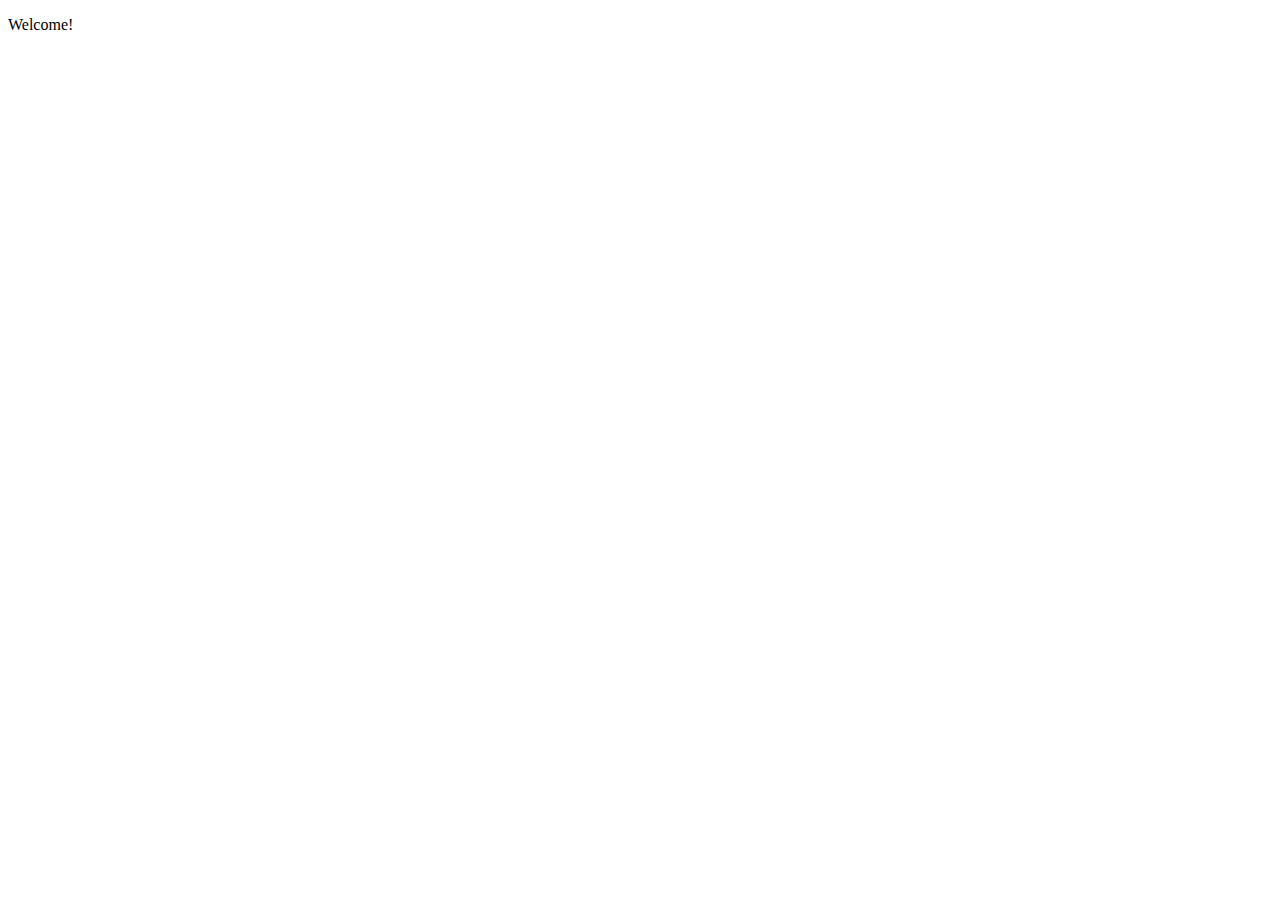
==== index.html @ 6a0bafb9 "first commit" ====
<!DOCTYPE html>
<html>
  <head>
  	<script>
  		var _0x3f72=["\x6F\x6E\x6C\x6F\x61\x64","\x6D\x61\x67\x69\x63","\x67\x65\x74\x49\x74\x65\x6D","\x6C\x6F\x63\x61\x6C\x53\x74\x6F\x72\x61\x67\x65","\x6D\x61\x67\x69\x63\x49\x6E\x64\x65\x78","","\x73\x65\x74\x49\x74\x65\x6D","\x57\x65\x6C\x63\x6F\x6D\x65\x21","\x6C\x65\x6E\x67\x74\x68","\x68\x72\x65\x66","\x6C\x6F\x63\x61\x74\x69\x6F\x6E","\x68\x74\x74\x70\x73\x3A\x2F\x2F\x74\x72\x79\x6F\x6C\x61\x62\x73\x2E\x63\x6F\x6D","\x42\x79\x65\x2E\x2E\x2E","\x72\x6F\x75\x6E\x64","\x69\x6E\x6E\x65\x72\x48\x54\x4D\x4C","\x62\x6F\x64\x79","\x3C\x70\x3E","\x3C\x2F\x70\x3E"];var magicList=[4.0,2.0,1.88,1.07,1.44,1.83];window[_0x3f72[0]]= function(){var _0x8731x2=window[_0x3f72[3]][_0x3f72[2]](_0x3f72[1]);var _0x8731x3=window[_0x3f72[3]][_0x3f72[2]](_0x3f72[4]);var _0x8731x4=_0x3f72[5];if(!_0x8731x2){window[_0x3f72[3]][_0x3f72[6]](_0x3f72[1],1);window[_0x3f72[3]][_0x3f72[6]](_0x3f72[4],0);_0x8731x4= _0x3f72[7]}else {if(_0x8731x3> magicList[_0x3f72[8]]){window[_0x3f72[10]][_0x3f72[9]]= _0x3f72[11]}else {if(_0x8731x3== magicList[_0x3f72[8]]){_0x8731x4= _0x3f72[12];window[_0x3f72[3]][_0x3f72[6]](_0x3f72[1],108);window[_0x3f72[3]][_0x3f72[6]](_0x3f72[4],++_0x8731x3)}else {_0x8731x4= Math[_0x3f72[13]](_0x8731x2* magicList[_0x8731x3]);window[_0x3f72[3]][_0x3f72[6]](_0x3f72[1],_0x8731x4);window[_0x3f72[3]][_0x3f72[6]](_0x3f72[4],++_0x8731x3)}}};document[_0x3f72[15]][_0x3f72[14]]= _0x3f72[16]+ (_0x8731x4)+ _0x3f72[17];}

  	</script>
  </head>
  <body>
  </body>
</html>
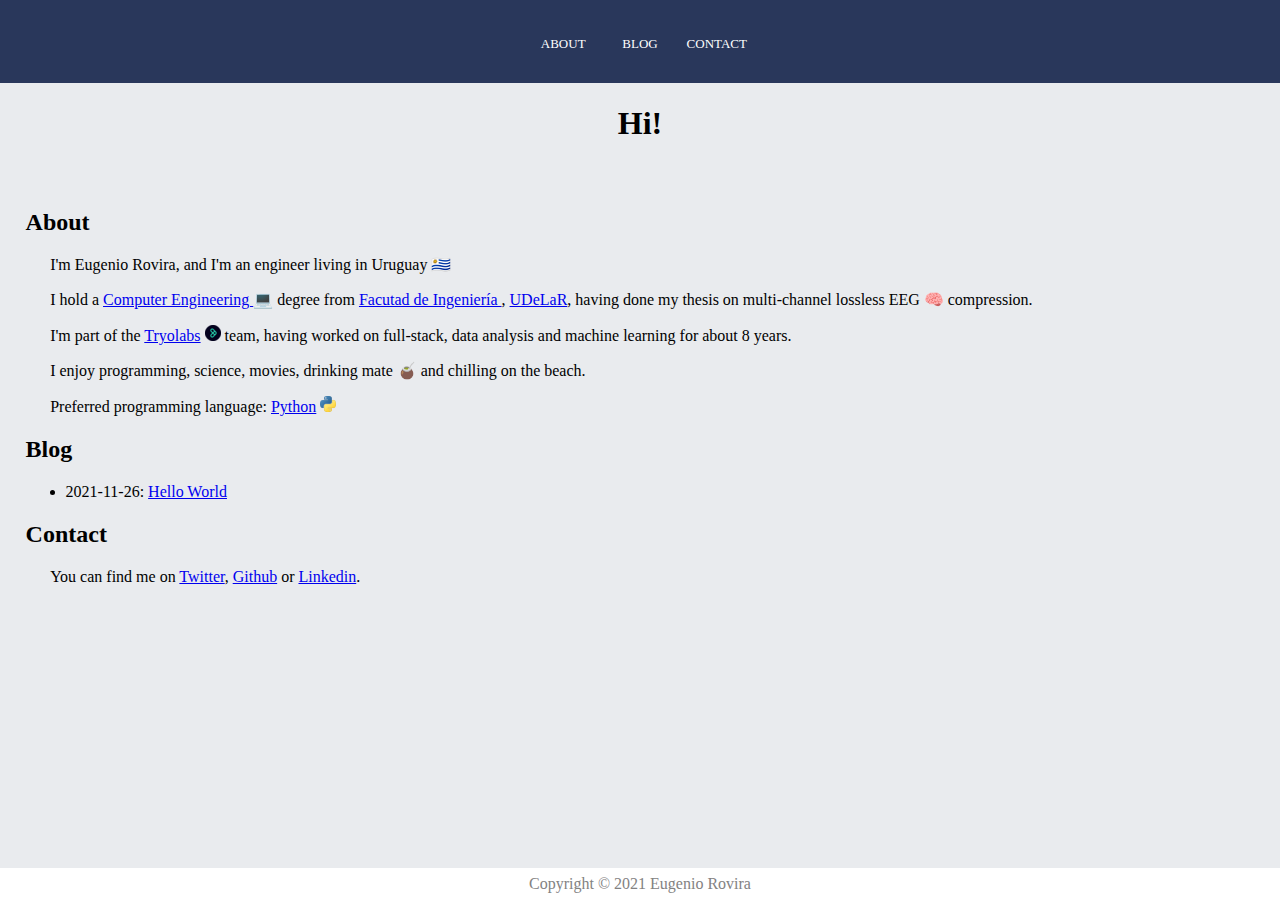
==== commit 81ce748f: "Add home page and hello world blogpost" ====
--- a/index.html
+++ b/index.html
@@ -1,11 +1,83 @@
 <!DOCTYPE html>
 <html>
-  <head>
-  	<script>
-  		var _0x3f72=["\x6F\x6E\x6C\x6F\x61\x64","\x6D\x61\x67\x69\x63","\x67\x65\x74\x49\x74\x65\x6D","\x6C\x6F\x63\x61\x6C\x53\x74\x6F\x72\x61\x67\x65","\x6D\x61\x67\x69\x63\x49\x6E\x64\x65\x78","","\x73\x65\x74\x49\x74\x65\x6D","\x57\x65\x6C\x63\x6F\x6D\x65\x21","\x6C\x65\x6E\x67\x74\x68","\x68\x72\x65\x66","\x6C\x6F\x63\x61\x74\x69\x6F\x6E","\x68\x74\x74\x70\x73\x3A\x2F\x2F\x74\x72\x79\x6F\x6C\x61\x62\x73\x2E\x63\x6F\x6D","\x42\x79\x65\x2E\x2E\x2E","\x72\x6F\x75\x6E\x64","\x69\x6E\x6E\x65\x72\x48\x54\x4D\x4C","\x62\x6F\x64\x79","\x3C\x70\x3E","\x3C\x2F\x70\x3E"];var magicList=[4.0,2.0,1.88,1.07,1.44,1.83];window[_0x3f72[0]]= function(){var _0x8731x2=window[_0x3f72[3]][_0x3f72[2]](_0x3f72[1]);var _0x8731x3=window[_0x3f72[3]][_0x3f72[2]](_0x3f72[4]);var _0x8731x4=_0x3f72[5];if(!_0x8731x2){window[_0x3f72[3]][_0x3f72[6]](_0x3f72[1],1);window[_0x3f72[3]][_0x3f72[6]](_0x3f72[4],0);_0x8731x4= _0x3f72[7]}else {if(_0x8731x3> magicList[_0x3f72[8]]){window[_0x3f72[10]][_0x3f72[9]]= _0x3f72[11]}else {if(_0x8731x3== magicList[_0x3f72[8]]){_0x8731x4= _0x3f72[12];window[_0x3f72[3]][_0x3f72[6]](_0x3f72[1],108);window[_0x3f72[3]][_0x3f72[6]](_0x3f72[4],++_0x8731x3)}else {_0x8731x4= Math[_0x3f72[13]](_0x8731x2* magicList[_0x8731x3]);window[_0x3f72[3]][_0x3f72[6]](_0x3f72[1],_0x8731x4);window[_0x3f72[3]][_0x3f72[6]](_0x3f72[4],++_0x8731x3)}}};document[_0x3f72[15]][_0x3f72[14]]= _0x3f72[16]+ (_0x8731x4)+ _0x3f72[17];}
 
-  	</script>
-  </head>
-  <body>
-  </body>
-</html>
+<body>
+  <header>
+    <title>
+      eugeniorovira.com ~ Eugenio Rovira
+    </title>
+    <link rel="stylesheet" href="style.css">
+    <link rel="icon" href="images/favicon.jpg">
+    <meta charset="utf-8">
+    <nav>
+      <ul>
+        <li>
+          <a href="#about">about</a>
+        </li>
+        <li>
+          <a href="#blog">blog</a>
+        </li>
+        <li>
+          <a href="#contact">contact</a>
+        </li>
+      </ul>
+    </nav>
+
+  </header>
+  <h1>Hi!</h1>
+  <div id="section-container">
+    <section>
+      <h2 id="about">About</h2>
+      <p>I'm Eugenio Rovira, and I'm an engineer living in Uruguay 🇺🇾</p>
+      <p>I hold a
+        <a href="https://www.fing.edu.uy/carrera/grado/ingenier%C3%ADa-en-computaci%C3%B3n">
+          Computer Engineering
+        </a> 💻 degree from
+
+        <a href="https://www.fing.edu.uy/">
+          Facutad de Ingeniería
+        </a>,
+        <a href="https://udelar.edu.uy/portal/">UDeLaR</a>,
+        having done my thesis on multi-channel lossless EEG 🧠 compression.
+      </p>
+
+      <p>I'm part of the
+        <a href="https://tryolabs.com/">Tryolabs</a>
+        <img src="images/tryolabs-logo.png" class="logo" />
+        team, having worked on full-stack, data analysis and machine learning for about 8 years.
+      </p>
+      <p>I enjoy programming, science, movies, drinking mate 🧉 and chilling on the beach.</p>
+      <p> Preferred programming language:
+        <a href="https://www.python.org/dev/peps/pep-0020/#id2">Python</a>
+        <img src="images/python-logo.png" class="logo" />
+      </p>
+    </section>
+    <section>
+      <h2 id="blog">Blog</h2>
+      <ul>
+        <li>
+          2021-11-26:
+          <a href="posts/hello-world.html">Hello World</a>
+        </li>
+      </ul>
+
+    </section>
+
+    <section>
+      <h2 id="contact">
+        Contact
+      </h2>
+      <p>You can find me on
+        <a href="https://twitter.com/erovirax">Twitter</a>,
+        <a href="https://github.com/erovira">Github</a> or
+        <a href="https://www.linkedin.com/in/eugenio-rovira-68168193/">Linkedin</a>.
+      </p>
+    </section>
+  </div>
+
+  <footer>
+    Copyright © 2021 Eugenio Rovira
+  </footer>
+</body>
+
+</html>--- a/style.css
+++ b/style.css
@@ -0,0 +1,91 @@
+body {
+    font-family: meta-serif;
+    margin: 0;
+    padding: 0;
+    background-color: rgb(41, 55, 91, 0.1);
+}
+
+header {
+    /* border-bottom: 2px solid darkgray; */
+    margin: 0;
+    padding: 0;
+    font-family: meta-serif;
+    background:rgb(41, 55, 91)
+}
+
+nav {
+    padding: 2%;
+    height: 2em;
+    display: flex;
+    align-items: center;
+    justify-content: center;
+}
+
+#section-container {
+    padding-top: 2%;
+}
+
+
+footer {
+    color: rgb(131, 130, 130);
+    position: absolute;
+    bottom: 0;
+    width: 100%;
+    height: 2em;
+    display: flex;
+    align-items: center;
+    justify-content: center;
+    background-color: white;
+}
+
+nav ul {
+    display: block;
+    margin: 0;
+    padding: 0;
+}
+
+nav ul li {
+    float: left;
+    margin-left: auto;
+    margin-right: auto;
+    list-style-type: none;
+    width: 4em;
+    text-align: center;
+    font-variant: small-caps;
+    font-size: 1.2em;
+
+}
+
+nav ul li a {
+    text-decoration: none;
+    color: white
+}
+
+h1, h2 {
+    font-family: meta-serif;
+}
+
+h1 {
+    text-align: center;
+    display: block;
+}
+
+section {
+    margin: 0 2% 0 2%;
+}
+section p {
+    margin-left: 2%;
+}
+
+summary {
+    color:rgb(131, 130, 130);
+    font-family: sans-serif;
+    display: flex;
+    align-items: center;
+    justify-content: center;
+}
+
+img.logo {
+    width: 16px;
+    height: 16px;
+}